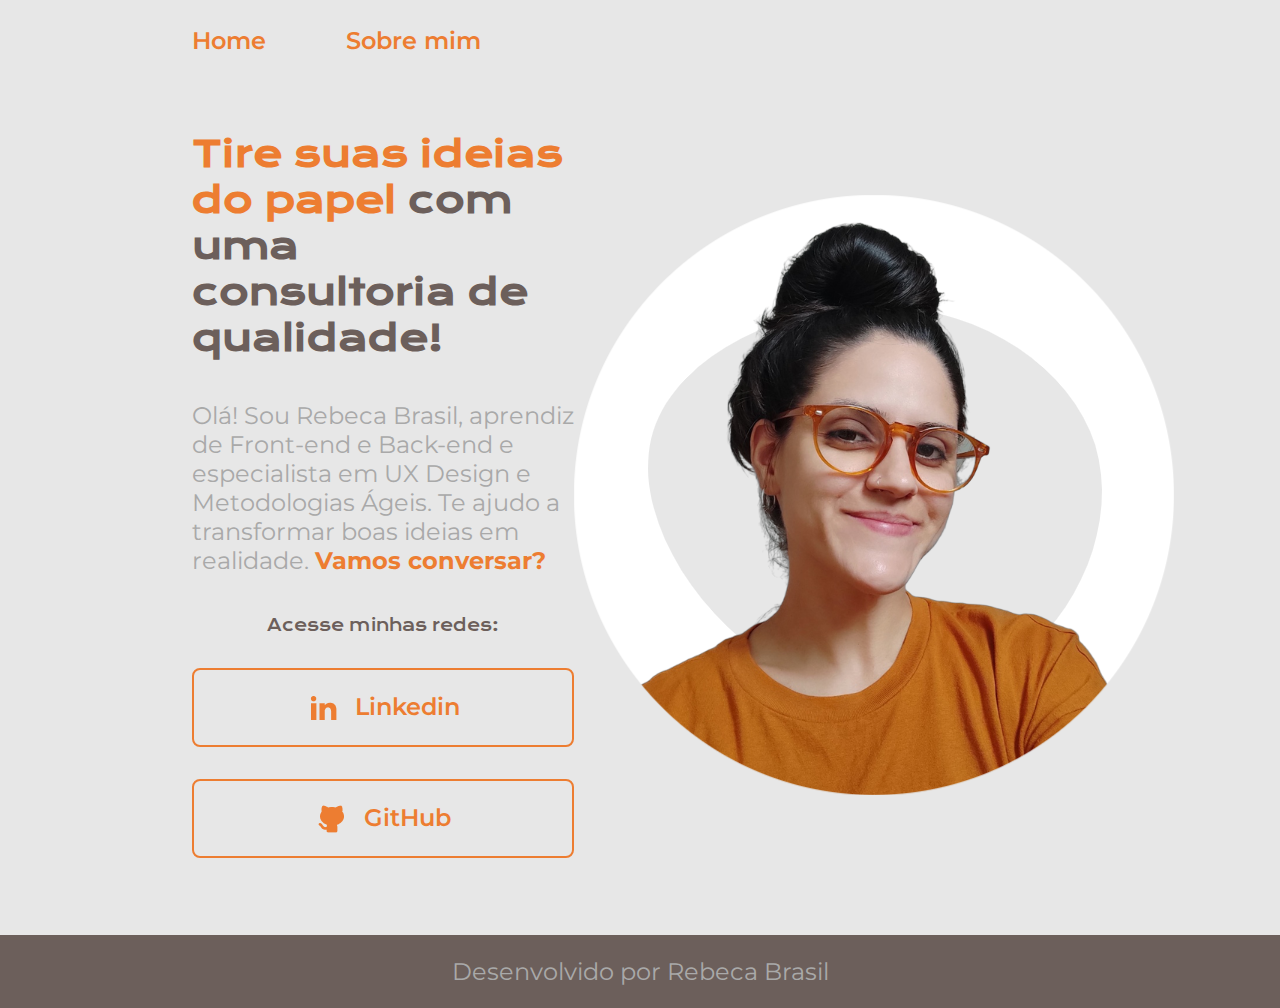
==== index.html @ 31286833 "first commit" ====
<!DOCTYPE html>
<html lang="pt-br">
<head>
    <meta charset="UTF-8">
    <meta name="viewport" content="width=device-width, initial-scale=1.0">
    <title>Portfolio</title>
    <link rel="stylesheet" href="./styles/style.css">
</head>
<body>
    <header class="cabecalho">
        <nav class="cabecalho__menu">
            <a class="cabecalho__menu__link" href="index.html">Home</a>
            <a class="cabecalho__menu__link" href="about.html">Sobre mim</a>
        </nav>
    </header>
    
    <main class="apresentacao">
        <!-- para estilizar elemento filhos - criar classes tbm -->
        <section class="apresentacao__conteudo">
            <h1 class="apresentacao__conteudo__titulo">
                <strong class="titulo-destaque">Tire suas ideias do papel</strong>
                com uma consultoria de qualidade!
            </h1>

            <p class="apresentacao__conteudo__texto">Olá! Sou Rebeca Brasil, aprendiz de Front-end e Back-end e especialista em UX Design e Metodologias Ágeis. Te ajudo a transformar boas ideias em realidade. <strong class="texto-destaque"> Vamos conversar?</strong>
            </p>
            <div class="apresentacao__links">
                <h2 class="apresentacao_links_subtitulo">Acesse minhas redes: </h2>
                <a class="apresentacao__links__link" href="https://www.linkedin.com/in/brasillrebeca/">
                    <img src="./assets/linkedin.png">
                    Linkedin
                </a>
                <a class="apresentacao__links__link" href="https://github.com/brasillrebeca">
                    <img src="./assets/github.png">
                    GitHub
                </a>
            </div>
        </section>

        <img src="./assets/minhafoto.png" alt="Foto de apresentação">
    </main>
    <footer class="rodape">
        <p>Desenvolvido por Rebeca Brasil</p>
    </footer>
    
</body>
</html>
---- styles/style.css ----
/* precisa resetar o estilo que vem pré configurado, quando criamos uma página - antes de começar a aplicar os espaçamentos */
/* quando quero aplicar um estilo para todas as tags ao mesmo tempo - digitar * antes */
@import url('https://fonts.googleapis.com/css2?family=Krona+One&family=Montserrat:ital,wght@0,100..900;1,100..900&display=swap');
@import url('https://fonts.googleapis.com/css2?family=Montserrat:ital,wght@0,100..900;1,100..900&display=swap');

/* criar variáveis que recebem informações que agt repete muitas vezes ao longo do código, como a cor */
:root {
    --cor-primaria:  #E7E7E7;
    --cor-secundaria: #e7e7e705;
    --cor-terciaria:  #ED7D31;
    --cor-hover:  #f3f3f3;

    --fonte-primaria: 'Krona One', sans-serif;
    --fonte-secundaria: 'Montserrat', sans-serif;
}

* {
    margin: 0;
    padding: 0;
}

body {
    /* height: 100vh;  100% do viewport heignt - usar toda a altura da tela */
    box-sizing: border-box; /* garantir que o elemento filho, não saia da formatação da tag pai */
    background-color: var(--cor-primaria);
    color: var(--cor-secundaria);
}

.cabecalho {
    padding: 2% 0% 0% 15%;
}

.cabecalho__menu {
    display: flex; /* quando quero organizar elementos filhos com o flexbox - configurar a classe no elemento pai */
    gap: 80px;
}

.cabecalho__menu__link {
    font-family: var(--fonte-secundaria);
    font-size: 24px;
    font-weight: 600;
    color: var(--cor-terciaria);
    text-decoration: none;
}

h1 {
    color: #6C5F5B;
}

a {
    color: white;
}

p {
    color: darkgray;
}

.texto-destaque {
    color:var(--cor-terciaria);
}

span{
    color:var(--cor-terciaria);
    border: 1px solid #ED7D31;
    padding: 10px;
}

/*
footer {
    background-color: gray;
    color: white;
}
*/

/* crio uma classe para configurar a diposição dos conteúdos em colunas - insiro ela lá no HTML - trago para o CSS para configurar - usando flex box  */
.apresentacao {
    /* margin: 10%; */
    padding: 6% 15%;
    display: flex; /* cria um contêiner flex - ou seja, o flexbox */
    align-items: center; /* alinha de acordo com o centro do elemento mais alto - propriedade do flexbox */ 
    justify-content: space-between; /* concede espaço entre os elementos da página - propriedade do flexbox */
}

.apresentacao__conteudo {
    width: 615px;
    display: flex;
    flex-direction: column;
    gap: 40px; /* espaçamento vertical entre conteúdos, nesse caso, dentro do flexbox direction */
}

.apresentacao__conteudo__titulo {
    font-size: 36px;
    font-family: var(--fonte-primaria);
}

/* quando usamos uma classe - chamar ela por um ponto + nome da classe (que fará parte do HTML tbm)  */
/* uma TAG tem uma CLASSE específica - agrupamento de tipos */
.titulo-destaque {
    color: var(--cor-terciaria);
}

.apresentacao__conteudo__texto {
    font-size: 24px;
    font-family: var(--fonte-secundaria);
}

.apresentacao__links {
    display: flex;
    flex-direction: column;
    justify-content: space-between;
    align-items: center;
    gap: 32px;
}

.apresentacao_links_subtitulo {
    font-family: var(--fonte-primaria);
    font-weight: 400;
    font-size: 16px;
    color: #6C5F5B;
}

.apresentacao__links__link {
    display: flex;
    justify-content: center;
    gap: 16px;
    border: 2px solid #ED7D31;
    width: 378px;
    text-align: center;
    border-radius: 8px;
    font-size: 24px;
    font-weight: 600;
    padding: 21.5px 0;
    text-decoration: none;
    color: var(--cor-terciaria);
    font-family: var(--fonte-secundaria);
}
.apresentacao__links__link:hover {
    background-color:var(--cor-hover);
}

.rodape {
    padding: 22px;;
    background-color: #6C5F5B;
    text-align: center;
    font-family: var(--fonte-secundaria);
    font-size: 24px;
    font-weight: 400;

}
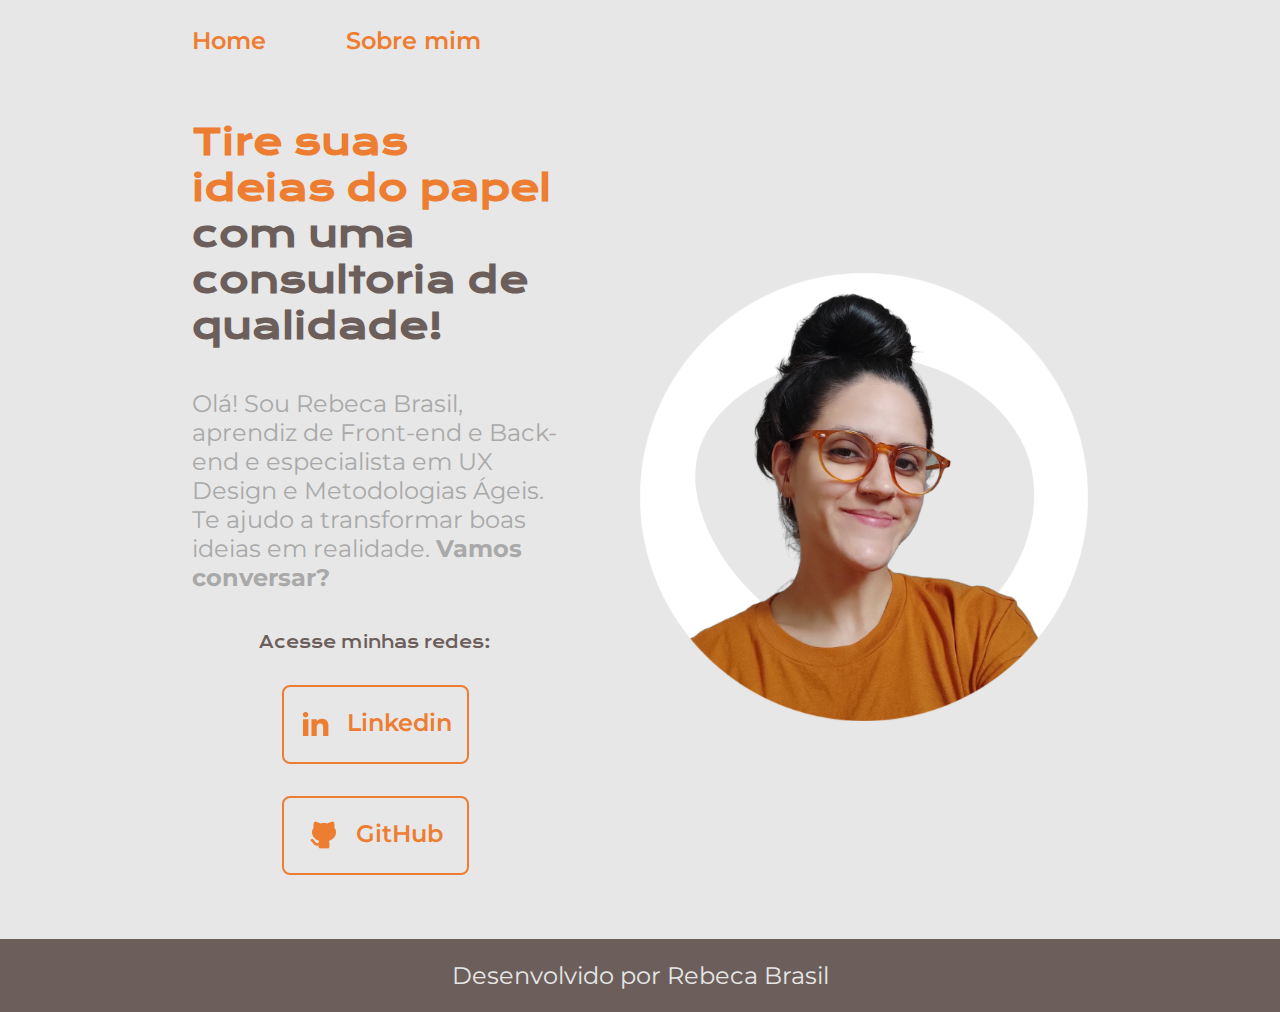
==== commit a67e5322: "tornando responsivo" ====
--- a/index.html
+++ b/index.html
@@ -1,11 +1,13 @@
 <!DOCTYPE html>
 <html lang="pt-br">
+
 <head>
     <meta charset="UTF-8">
     <meta name="viewport" content="width=device-width, initial-scale=1.0">
     <title>Portfolio</title>
     <link rel="stylesheet" href="./styles/style.css">
 </head>
+
 <body>
     <header class="cabecalho">
         <nav class="cabecalho__menu">
@@ -13,7 +15,6 @@
             <a class="cabecalho__menu__link" href="about.html">Sobre mim</a>
         </nav>
     </header>
-    
     <main class="apresentacao">
         <!-- para estilizar elemento filhos - criar classes tbm -->
         <section class="apresentacao__conteudo">
@@ -25,7 +26,7 @@
             <p class="apresentacao__conteudo__texto">Olá! Sou Rebeca Brasil, aprendiz de Front-end e Back-end e especialista em UX Design e Metodologias Ágeis. Te ajudo a transformar boas ideias em realidade. <strong class="texto-destaque"> Vamos conversar?</strong>
             </p>
             <div class="apresentacao__links">
-                <h2 class="apresentacao_links_subtitulo">Acesse minhas redes: </h2>
+                <h2 class="apresentacao__links__subtitulo">Acesse minhas redes: </h2>
                 <a class="apresentacao__links__link" href="https://www.linkedin.com/in/brasillrebeca/">
                     <img src="./assets/linkedin.png">
                     Linkedin
@@ -36,12 +37,11 @@
                 </a>
             </div>
         </section>
-
-        <img src="./assets/minhafoto.png" alt="Foto de apresentação">
+        <img class="apresentacao__imagem" src="./assets/minhafoto.png" alt="Foto de apresentação">
     </main>
     <footer class="rodape">
         <p>Desenvolvido por Rebeca Brasil</p>
     </footer>
-    
 </body>
+
 </html>--- a/styles/style.css
+++ b/styles/style.css
@@ -3,7 +3,7 @@
 @import url('https://fonts.googleapis.com/css2?family=Krona+One&family=Montserrat:ital,wght@0,100..900;1,100..900&display=swap');
 @import url('https://fonts.googleapis.com/css2?family=Montserrat:ital,wght@0,100..900;1,100..900&display=swap');
 
-/* criar variáveis que recebem informações que agt repete muitas vezes ao longo do código, como a cor */
+/* criar variáveis que recebem informações que se repetem muitas vezes ao longo do código, como a cor */
 :root {
     --cor-primaria:  #E7E7E7;
     --cor-secundaria: #e7e7e705;
@@ -26,6 +26,8 @@
     color: var(--cor-secundaria);
 }
 
+/* quando usamos uma classe - chamar ela por um ponto + nome da classe (que fará parte do HTML tbm)  */
+/* uma TAG tem uma CLASSE específica - agrupamento de tipos */
 .cabecalho {
     padding: 2% 0% 0% 15%;
 }
@@ -37,70 +39,46 @@
 
 .cabecalho__menu__link {
     font-family: var(--fonte-secundaria);
-    font-size: 24px;
+    /* font-size: 24px; */
+    font-size: 1.5rem;
     font-weight: 600;
     color: var(--cor-terciaria);
     text-decoration: none;
 }
 
-h1 {
-    color: #6C5F5B;
-}
-
-a {
-    color: white;
-}
-
-p {
-    color: darkgray;
-}
-
-.texto-destaque {
-    color:var(--cor-terciaria);
-}
-
-span{
-    color:var(--cor-terciaria);
-    border: 1px solid #ED7D31;
-    padding: 10px;
-}
-
-/*
-footer {
-    background-color: gray;
-    color: white;
-}
-*/
-
 /* crio uma classe para configurar a diposição dos conteúdos em colunas - insiro ela lá no HTML - trago para o CSS para configurar - usando flex box  */
 .apresentacao {
     /* margin: 10%; */
-    padding: 6% 15%;
+    padding: 5% 15%;
     display: flex; /* cria um contêiner flex - ou seja, o flexbox */
     align-items: center; /* alinha de acordo com o centro do elemento mais alto - propriedade do flexbox */ 
     justify-content: space-between; /* concede espaço entre os elementos da página - propriedade do flexbox */
+    gap: 82px; /* inserindo um gap entre os elementos filhos para garantir um espaçamento entre eles, conforme a tela do dispositivo for diminuindo - inserir na classe pai */ 
 }
 
 .apresentacao__conteudo {
-    width: 615px;
+    /* width: 615px; */
+    width: 50%;  /* %: largura acompanhar o padding de .apresentacao em dispositivos menores - passar um valor, em @media, para que essa tag filho acompanhe o pai*/
     display: flex;
     flex-direction: column;
     gap: 40px; /* espaçamento vertical entre conteúdos, nesse caso, dentro do flexbox direction */
 }
 
 .apresentacao__conteudo__titulo {
-    font-size: 36px;
+    /* para transformar em medida responsiva, o REM, por exemplo: dividir o valor em px por 16 */
+    /* font-size: 36px; */
+    font-size: 2.25rem;
+    color: #6C5F5B;
     font-family: var(--fonte-primaria);
 }
 
-/* quando usamos uma classe - chamar ela por um ponto + nome da classe (que fará parte do HTML tbm)  */
-/* uma TAG tem uma CLASSE específica - agrupamento de tipos */
 .titulo-destaque {
     color: var(--cor-terciaria);
 }
 
 .apresentacao__conteudo__texto {
-    font-size: 24px;
+    color: darkgray;
+    font-size: 1.5rem;
     font-family: var(--fonte-secundaria);
 }
 
@@ -112,22 +90,23 @@
     gap: 32px;
 }
 
-.apresentacao_links_subtitulo {
+.apresentacao__links__subtitulo {
+    color: #6C5F5B;
     font-family: var(--fonte-primaria);
     font-weight: 400;
-    font-size: 16px;
-    color: #6C5F5B;
+    font-size: 1rem;
 }
 
 .apresentacao__links__link {
     display: flex;
     justify-content: center;
     gap: 16px;
-    border: 2px solid #ED7D31;
-    width: 378px;
+    border: 2px solid var(--cor-terciaria);
+    /* width: 378px; */
+    width: 50%;
     text-align: center;
     border-radius: 8px;
-    font-size: 24px;
+    font-size: 1.5rem;
     font-weight: 600;
     padding: 21.5px 0;
     text-decoration: none;
@@ -138,12 +117,36 @@
     background-color:var(--cor-hover);
 }
 
+.apresentacao__imagem {
+    /* porcentagem utilizada na imagem para torná-la responsiva */
+    width: 50%;
+}
+
 .rodape {
+    color: var(--cor-primaria);
+    background-color: #6C5F5B;
     padding: 22px;;
-    background-color: #6C5F5B;
     text-align: center;
     font-family: var(--fonte-secundaria);
-    font-size: 24px;
+    font-size: 1.5rem;
     font-weight: 400;
+}
 
+/* criando uma condição de verificação do tamamho da tela - ajustar disposição dos elementos - até o tamanho em () são utilizados os estilos definidos pelas chaves {} - dentro das chaves: retomar uma classe que já foi definida e reconfigurá-la */
+@media (max-width: 1200px) {
+    .cabecalho {
+        padding: 10%;
+    }
+
+    .cabecalho__menu {
+        justify-content: center;
+    }
+    
+    .apresentacao{
+        flex-direction: column-reverse;
+    }
+
+    .apresentacao__conteudo {
+        width: auto;
+    }
 }